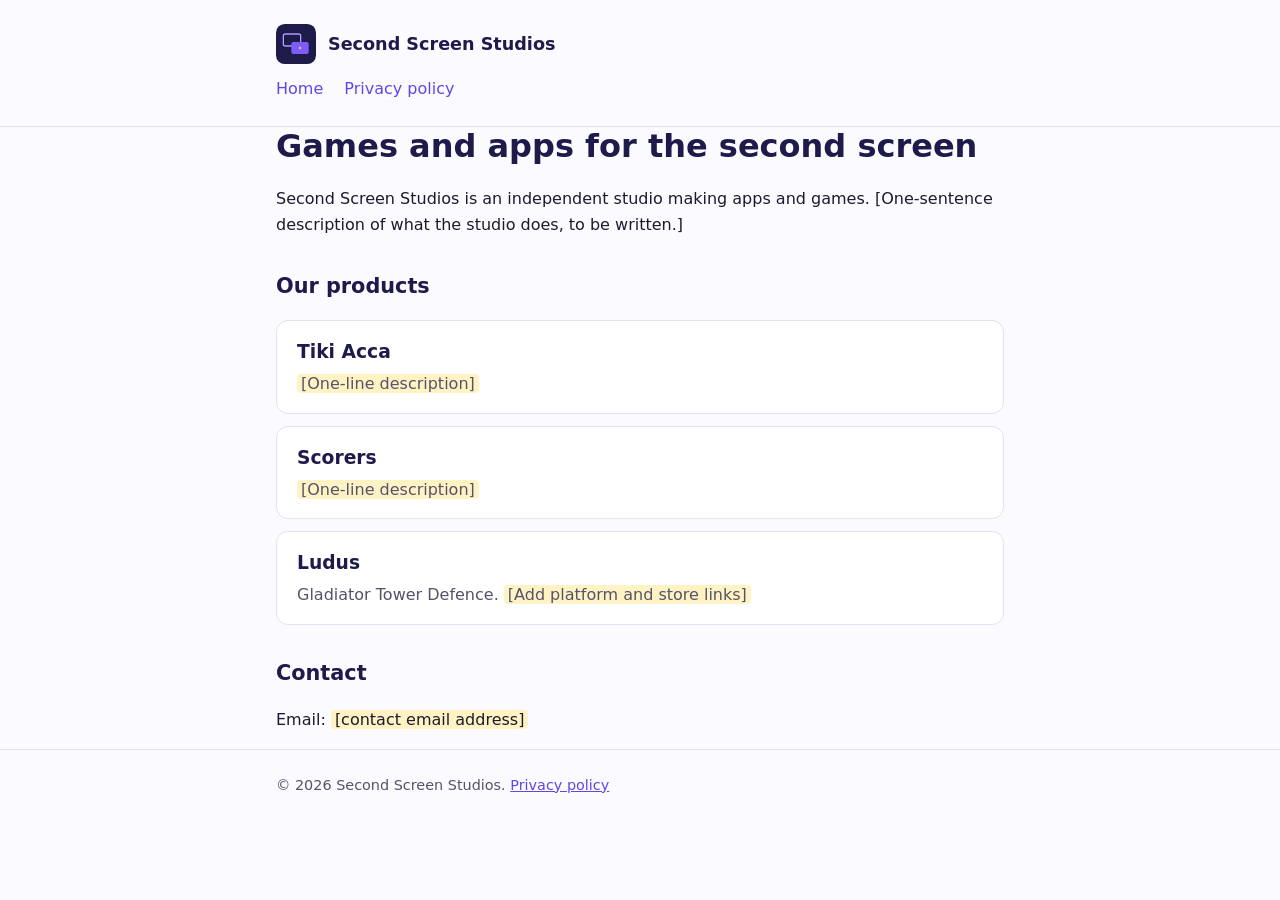
==== index.html @ 09487bb0 "Initial Second Screen Studios site Static landing page, placeholder logo, shared styles and a draft " ====
<!doctype html>
<html lang="en-GB">
<head>
  <meta charset="utf-8">
  <meta name="viewport" content="width=device-width, initial-scale=1">
  <title>Second Screen Studios</title>
  <meta name="description" content="Second Screen Studios builds apps and games: Tiki Acca, Scorers and Ludus.">
  <link rel="icon" href="assets/logo.svg" type="image/svg+xml">
  <link rel="stylesheet" href="assets/style.css">
</head>
<body>
  <header>
    <div class="wrap">
      <a class="brand" href="./">
        <img src="assets/logo.svg" alt="" width="40" height="40">
        Second Screen Studios
      </a>
      <nav style="margin-top:12px">
        <a href="./">Home</a>
        <a href="privacy/">Privacy policy</a>
      </nav>
    </div>
  </header>

  <main class="wrap">
    <h1>Games and apps for the second screen</h1>
    <p>Second Screen Studios is an independent studio making apps and games. [One-sentence description of what the studio does, to be written.]</p>

    <h2>Our products</h2>
    <div class="card">
      <h3>Tiki Acca</h3>
      <p><span class="todo">[One-line description]</span></p>
    </div>
    <div class="card">
      <h3>Scorers</h3>
      <p><span class="todo">[One-line description]</span></p>
    </div>
    <div class="card">
      <h3>Ludus</h3>
      <p>Gladiator Tower Defence. <span class="todo">[Add platform and store links]</span></p>
    </div>

    <h2>Contact</h2>
    <p>Email: <span class="todo">[contact email address]</span></p>
  </main>

  <footer>
    <div class="wrap">
      &copy; <span id="year">2026</span> Second Screen Studios. <a href="privacy/">Privacy policy</a>
    </div>
  </footer>
  <script>document.getElementById("year").textContent = new Date().getFullYear();</script>
</body>
</html>
---- assets/style.css ----
:root {
  --bg: #fafaff;
  --text: #1c1b2e;
  --muted: #55536b;
  --brand: #1e1b4b;
  --accent: #6446e8;
  --card: #ffffff;
  --border: #e3e1f2;
  --todo-bg: #fff3c4;
}

@media (prefers-color-scheme: dark) {
  :root:not([data-theme="light"]) {
    --bg: #12111f;
    --text: #ecebf7;
    --muted: #a9a7c2;
    --brand: #c9c2ff;
    --accent: #a594ff;
    --card: #1b1a2e;
    --border: #2e2c4a;
    --todo-bg: #4a3d12;
  }
}

:root[data-theme="dark"] {
  --bg: #12111f;
  --text: #ecebf7;
  --muted: #a9a7c2;
  --brand: #c9c2ff;
  --accent: #a594ff;
  --card: #1b1a2e;
  --border: #2e2c4a;
  --todo-bg: #4a3d12;
}

* { box-sizing: border-box; }

body {
  margin: 0;
  background: var(--bg);
  color: var(--text);
  font-family: system-ui, -apple-system, "Segoe UI", Roboto, sans-serif;
  line-height: 1.6;
}

.wrap {
  max-width: 760px;
  margin: 0 auto;
  padding: 0 16px;
}

header {
  padding: 24px 0;
  border-bottom: 1px solid var(--border);
}

.brand {
  display: flex;
  align-items: center;
  gap: 12px;
  text-decoration: none;
  color: var(--brand);
  font-weight: 700;
  font-size: 1.1rem;
}

.brand img { width: 40px; height: 40px; }

nav a {
  color: var(--accent);
  margin-right: 16px;
  text-decoration: none;
}

main { padding: 32px 0 48px; }

h1 { color: var(--brand); font-size: 2rem; line-height: 1.2; margin-top: 0; }
h2 { color: var(--brand); font-size: 1.3rem; margin-top: 2rem; }

.card {
  background: var(--card);
  border: 1px solid var(--border);
  border-radius: 12px;
  padding: 16px 20px;
  margin: 12px 0;
}

.card h3 { margin: 0 0 4px; color: var(--brand); }
.card p { margin: 0; color: var(--muted); }

.todo {
  background: var(--todo-bg);
  border-radius: 4px;
  padding: 0 4px;
}

.draft-note {
  background: var(--todo-bg);
  border-radius: 8px;
  padding: 12px 16px;
  font-size: 0.95rem;
}

footer {
  border-top: 1px solid var(--border);
  padding: 24px 0;
  color: var(--muted);
  font-size: 0.9rem;
}

a { color: var(--accent); }
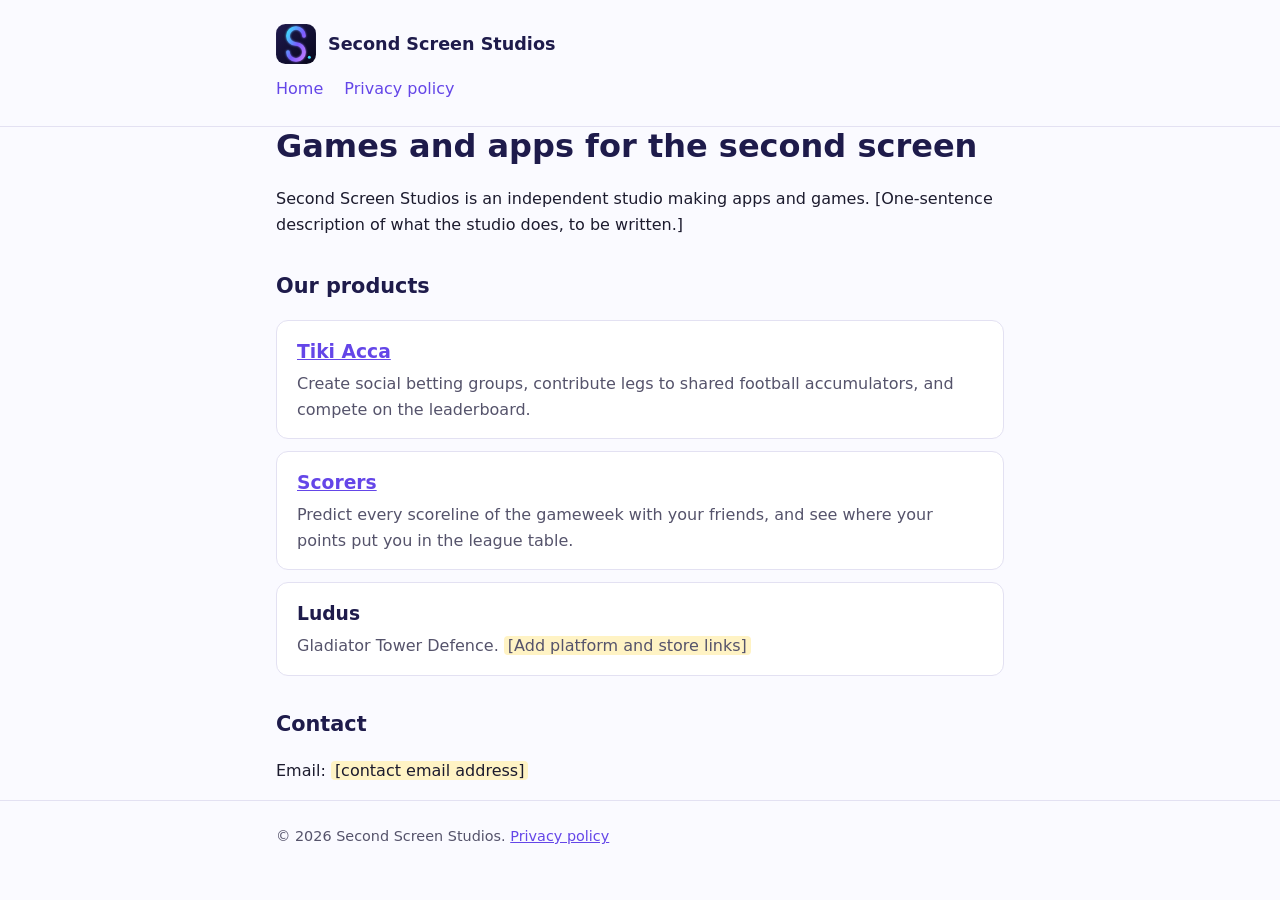
==== commit 09a0210e: "Link Tiki Acca and Scorers product cards to their sites Co-Authored-By: Claude Haiku 5.5 <noreply@an" ====
--- a/index.html
+++ b/index.html
@@ -28,12 +28,12 @@
 
     <h2>Our products</h2>
     <div class="card">
-      <h3>Tiki Acca</h3>
-      <p><span class="todo">[One-line description]</span></p>
+      <h3><a href="https://www.tikiacca.com/">Tiki Acca</a></h3>
+      <p>Create social betting groups, contribute legs to shared football accumulators, and compete on the leaderboard.</p>
     </div>
     <div class="card">
-      <h3>Scorers</h3>
-      <p><span class="todo">[One-line description]</span></p>
+      <h3><a href="https://scorersonline.uk/">Scorers</a></h3>
+      <p>Predict every scoreline of the gameweek with your friends, and see where your points put you in the league table.</p>
     </div>
     <div class="card">
       <h3>Ludus</h3>
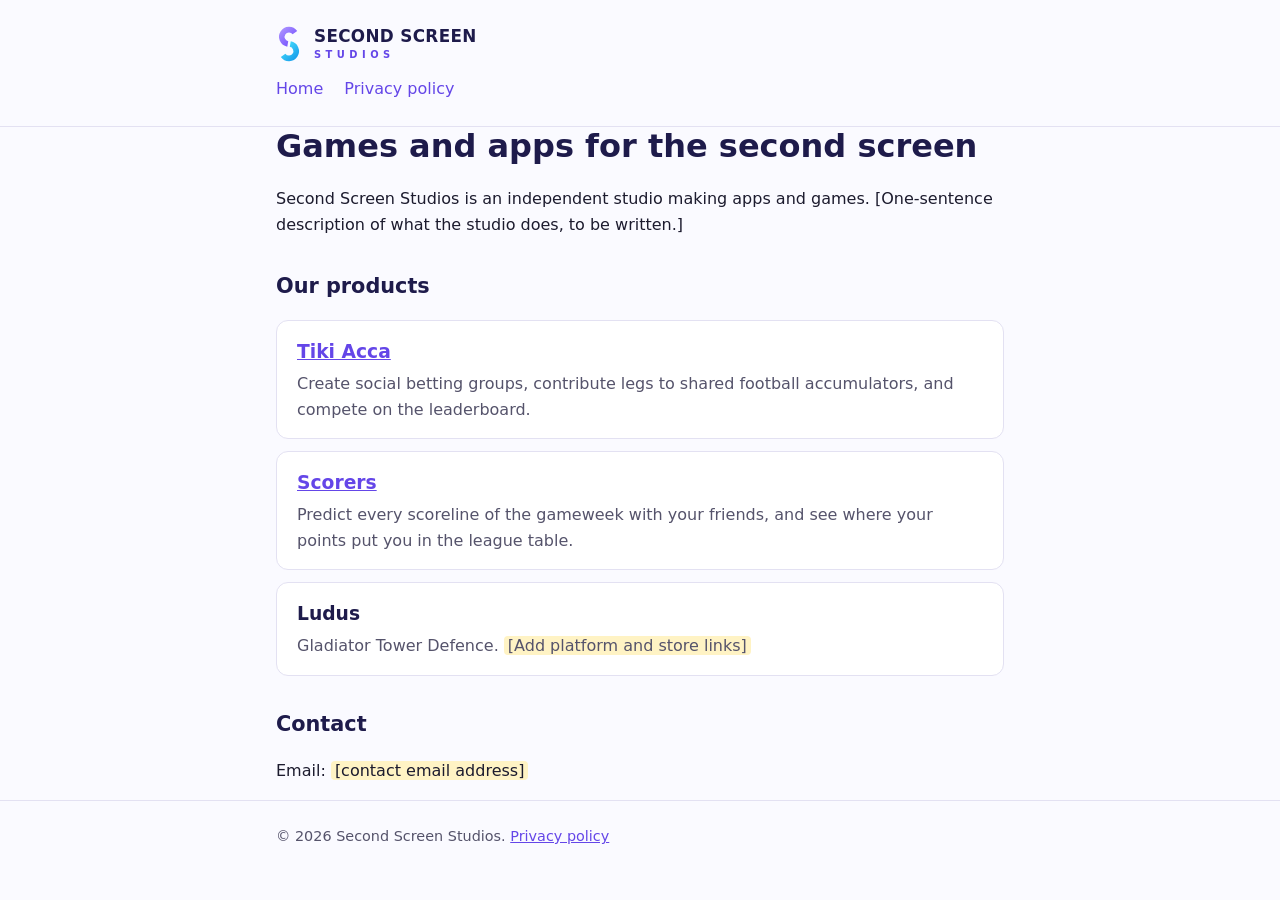
==== commit e32e4efe: "New split-S logo, transparent mark, lockup and wordmark header The S is cut into two halves by a sla" ====
--- a/index.html
+++ b/index.html
@@ -11,9 +11,9 @@
 <body>
   <header>
     <div class="wrap">
-      <a class="brand" href="./">
-        <img src="assets/logo.svg" alt="" width="40" height="40">
-        Second Screen Studios
+      <a class="brand" href="./" aria-label="Second Screen Studios home">
+        <img src="assets/logo-mark.svg" alt="" width="26" height="40">
+        <span class="wordmark"><span class="wm-main">Second Screen</span><span class="wm-sub">Studios</span></span>
       </a>
       <nav style="margin-top:12px">
         <a href="./">Home</a>
--- a/assets/style.css
+++ b/assets/style.css
@@ -64,7 +64,30 @@
   font-size: 1.1rem;
 }
 
-.brand img { width: 40px; height: 40px; }
+.brand img { width: 26px; height: 40px; }
+
+.wordmark {
+  display: flex;
+  flex-direction: column;
+  line-height: 1;
+}
+
+.wm-main {
+  font-weight: 800;
+  text-transform: uppercase;
+  letter-spacing: 0.02em;
+  font-size: 1.05rem;
+  color: var(--brand);
+}
+
+.wm-sub {
+  font-weight: 600;
+  text-transform: uppercase;
+  letter-spacing: 0.45em;
+  font-size: 0.62rem;
+  color: var(--accent);
+  margin-top: 5px;
+}
 
 nav a {
   color: var(--accent);
